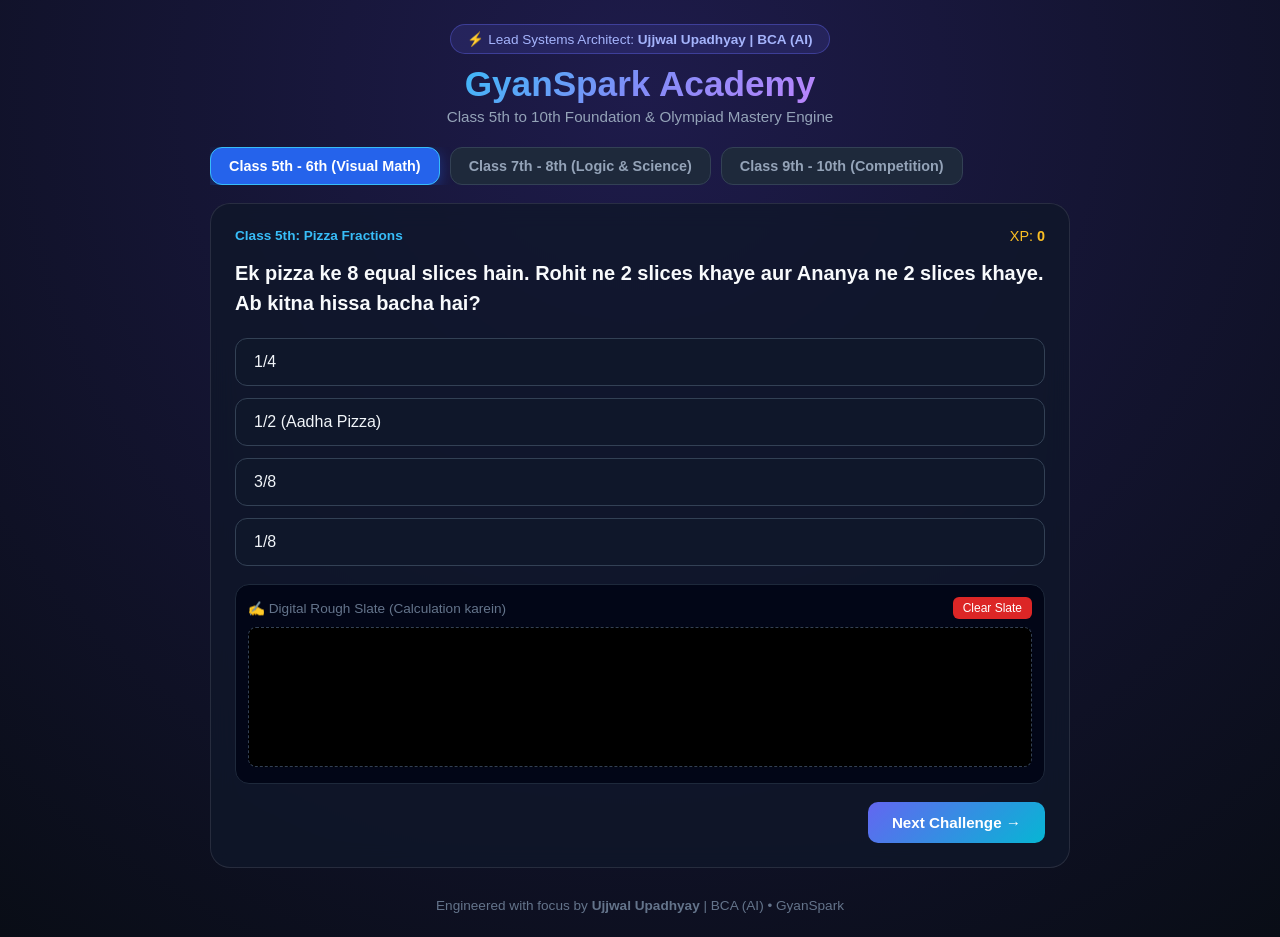
==== index.html @ ea21cfe8 "Rename index1.html to index.html" ====
<!DOCTYPE html>
<html lang="en">
<head>
  <meta charset="UTF-8">
  <meta name="viewport" content="width=device-width, initial-scale=1.0">
  <title>GyanSpark Academy | Core Engine</title>
  <link rel="stylesheet" href="style.css">
</head>
<body>

  <!-- Top Hero & Creator Branding -->
  <header>
    <div class="creator-badge">⚡ Lead Systems Architect: <b>Ujjwal Upadhyay | BCA (AI)</b></div>
    <h1>GyanSpark Academy</h1>
    <p>Class 5th to 10th Foundation & Olympiad Mastery Engine</p>
  </header>

  <main class="main-container">
    
    <!-- Class Grade Selector Tabs -->
    <div class="tab-row">
      <button class="tab-btn active" onclick="switchClass('class5_6')">Class 5th - 6th (Visual Math)</button>
      <button class="tab-btn" onclick="switchClass('class7_8')">Class 7th - 8th (Logic & Science)</button>
      <button class="tab-btn" onclick="switchClass('class9_10')">Class 9th - 10th (Competition)</button>
    </div>

    <!-- Live Challenge Arena -->
    <div class="arena-card">
      <div class="meta-row">
        <span class="topic-tag" id="q-topic">Loading Topic...</span>
        <span class="score-tag">XP: <b id="xp-val">0</b></span>
      </div>

      <h2 class="question-text" id="q-text">Sawal load ho raha hai...</h2>

      <!-- Multiple Choice Options -->
      <div class="options-grid" id="options-box"></div>

      <!-- Diagnostic & Step-by-Step Solution -->
      <div class="solution-panel" id="sol-panel">
        <div class="sol-title">💡 Step-by-Step Solution & Diagnostic:</div>
        <p id="sol-text"></p>
      </div>

      <!-- In-built Digital Rough Slate -->
      <div class="slate-container">
        <div class="slate-bar">
          <span>✍️ Digital Rough Slate (Calculation karein)</span>
          <button class="btn-clear" onclick="clearSlate()">Clear Slate</button>
        </div>
        <canvas id="roughSlate"></canvas>
      </div>

      <!-- Action Buttons -->
      <div class="action-bar">
        <button class="btn-next" onclick="loadNextQuestion()">Next Challenge →</button>
      </div>
    </div>

  </main>

  <footer>
    Engineered with focus by <b>Ujjwal Upadhyay</b> | BCA (AI) • GyanSpark
  </footer>

  <script src="app.js"></script>
</body>
</html>
---- style.css ----
* {
  box-sizing: border-box;
  margin: 0;
  padding: 0;
  font-family: -apple-system, BlinkMacSystemFont, "Segoe UI", Roboto, sans-serif;
  user-select: none;
}

body {
  background: radial-gradient(circle at 50% 10%, #1e1b4b 0%, #090d16 100%);
  color: #f8fafc;
  min-height: 100vh;
  display: flex;
  flex-direction: column;
  align-items: center;
  padding: 24px 14px;
}

header {
  text-align: center;
  margin-bottom: 22px;
}

.creator-badge {
  display: inline-block;
  background: rgba(99, 102, 241, 0.15);
  border: 1px solid rgba(99, 102, 241, 0.4);
  color: #a5b4fc;
  padding: 6px 16px;
  border-radius: 999px;
  font-size: 0.85rem;
  margin-bottom: 10px;
}

header h1 {
  font-size: 2.2rem;
  background: linear-gradient(135deg, #38bdf8, #818cf8, #c084fc);
  -webkit-background-clip: text;
  -webkit-text-fill-color: transparent;
}

header p {
  color: #94a3b8;
  font-size: 0.95rem;
  margin-top: 4px;
}

.main-container {
  width: 100%;
  max-width: 860px;
  display: flex;
  flex-direction: column;
  gap: 18px;
}

.tab-row {
  display: flex;
  gap: 10px;
  overflow-x: auto;
}

.tab-btn {
  background: #1e293b;
  border: 1px solid #334155;
  color: #94a3b8;
  padding: 10px 18px;
  border-radius: 12px;
  cursor: pointer;
  font-weight: 600;
  font-size: 0.9rem;
  transition: all 0.2s;
}

.tab-btn.active {
  background: #2563eb;
  color: #ffffff;
  border-color: #38bdf8;
  box-shadow: 0 4px 14px rgba(37, 99, 235, 0.4);
}

.arena-card {
  background: rgba(15, 23, 42, 0.8);
  border: 1px solid rgba(255, 255, 255, 0.1);
  border-radius: 20px;
  padding: 24px;
  backdrop-filter: blur(12px);
}

.meta-row {
  display: flex;
  justify-content: space-between;
  margin-bottom: 14px;
}

.topic-tag {
  color: #38bdf8;
  font-size: 0.85rem;
  font-weight: 700;
}

.score-tag {
  color: #fbbf24;
  font-size: 0.9rem;
}

.question-text {
  font-size: 1.25rem;
  line-height: 1.5;
  margin-bottom: 20px;
}

.options-grid {
  display: flex;
  flex-direction: column;
  gap: 12px;
  margin-bottom: 18px;
}

.opt-btn {
  background: #0f172a;
  border: 1px solid #334155;
  color: #f1f5f9;
  padding: 14px 18px;
  border-radius: 12px;
  cursor: pointer;
  font-size: 1rem;
  text-align: left;
  transition: all 0.2s;
}

.opt-btn:hover {
  background: #1e293b;
  border-color: #6366f1;
}

.opt-btn.correct {
  background: rgba(16, 185, 129, 0.2) !important;
  border-color: #10b981 !important;
  color: #6ee7b7 !important;
}

.opt-btn.wrong {
  background: rgba(239, 68, 68, 0.2) !important;
  border-color: #ef4444 !important;
  color: #fca5a5 !important;
}

.solution-panel {
  display: none;
  background: #020617;
  border-left: 4px solid #f59e0b;
  padding: 14px;
  border-radius: 8px;
  margin-bottom: 18px;
  font-size: 0.95rem;
  line-height: 1.6;
}

.sol-title {
  color: #f59e0b;
  font-weight: 700;
  margin-bottom: 6px;
}

.slate-container {
  background: #020617;
  border: 1px solid #1e293b;
  border-radius: 14px;
  padding: 12px;
}

.slate-bar {
  display: flex;
  justify-content: space-between;
  align-items: center;
  font-size: 0.85rem;
  color: #64748b;
  margin-bottom: 8px;
}

.btn-clear {
  background: #dc2626;
  color: white;
  border: none;
  padding: 4px 10px;
  border-radius: 6px;
  font-size: 0.75rem;
  cursor: pointer;
}

canvas#roughSlate {
  width: 100%;
  height: 140px;
  background: #000000;
  border-radius: 8px;
  border: 1px dashed #334155;
  touch-action: none;
  cursor: crosshair;
}

.action-bar {
  display: flex;
  justify-content: flex-end;
  margin-top: 18px;
}

.btn-next {
  background: linear-gradient(135deg, #6366f1, #06b6d4);
  color: white;
  border: none;
  padding: 12px 24px;
  border-radius: 10px;
  font-weight: 700;
  font-size: 0.95rem;
  cursor: pointer;
}

footer {
  text-align: center;
  color: #64748b;
  font-size: 0.85rem;
  margin-top: 30px;
}
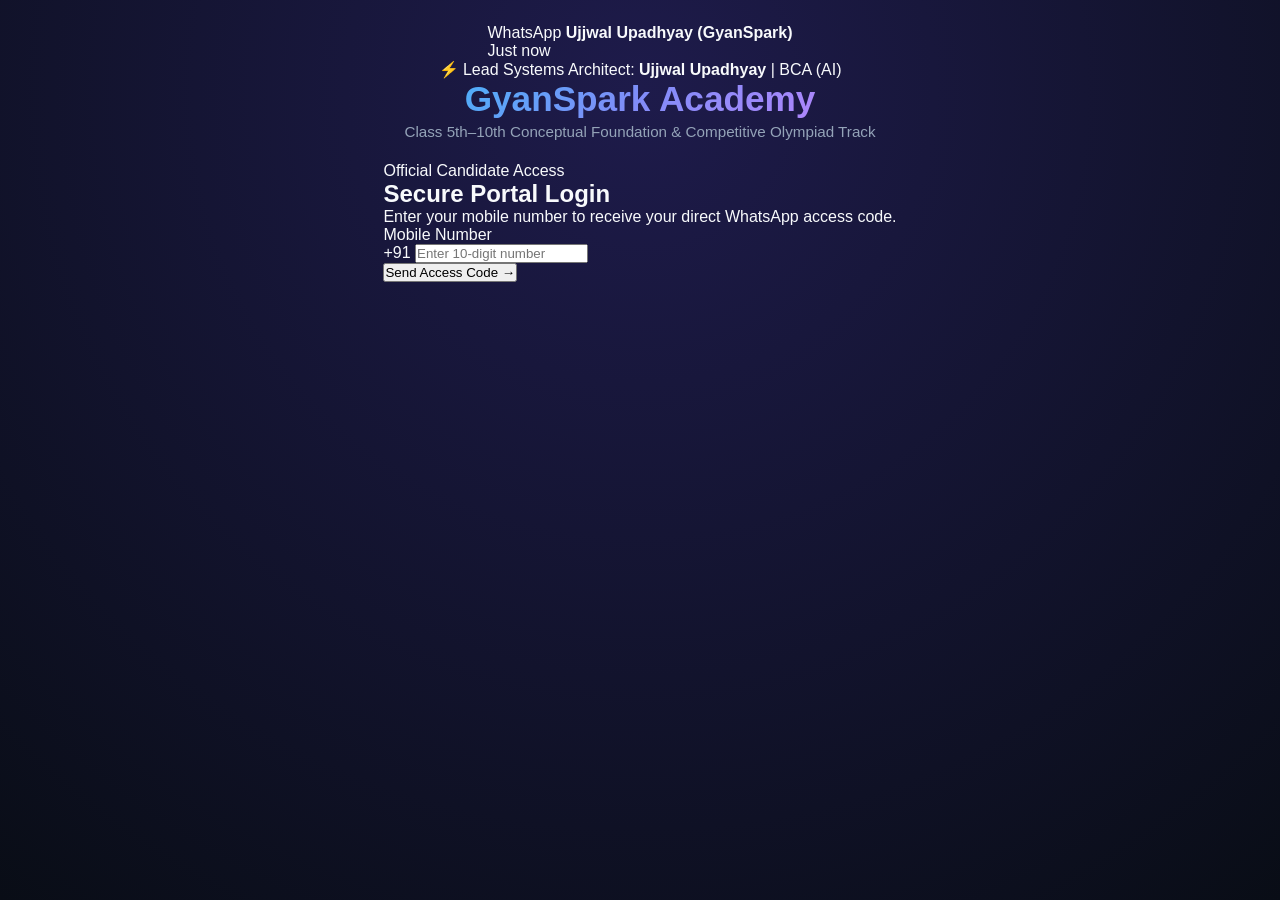
==== commit 78b9587f: "Update index.html" ====
--- a/index.html
+++ b/index.html
@@ -3,65 +3,126 @@
 <head>
   <meta charset="UTF-8">
   <meta name="viewport" content="width=device-width, initial-scale=1.0">
-  <title>GyanSpark Academy | Core Engine</title>
+  <title>GyanSpark Academy | Official Portal</title>
   <link rel="stylesheet" href="style.css">
+  <link href="https://fonts.googleapis.com/css2?family=Plus+Jakarta+Sans:wght@400;600;700;800&display=swap" rel="stylesheet">
 </head>
 <body>
 
-  <!-- Top Hero & Creator Branding -->
-  <header>
-    <div class="creator-badge">⚡ Lead Systems Architect: <b>Ujjwal Upadhyay | BCA (AI)</b></div>
-    <h1>GyanSpark Academy</h1>
-    <p>Class 5th to 10th Foundation & Olympiad Mastery Engine</p>
-  </header>
+  <!-- Floating Simulated WhatsApp Message Notification -->
+  <div id="waNotification" class="wa-notification">
+    <div class="wa-header">
+      <div class="wa-sender-info">
+        <span class="wa-badge">WhatsApp</span>
+        <strong id="waSenderTitle">Ujjwal Upadhyay (GyanSpark)</strong>
+      </div>
+      <span class="wa-time">Just now</span>
+    </div>
+    <div class="wa-body" id="waMessageText">
+      <!-- Text will appear via JS -->
+    </div>
+  </div>
 
-  <main class="main-container">
-    
-    <!-- Class Grade Selector Tabs -->
-    <div class="tab-row">
-      <button class="tab-btn active" onclick="switchClass('class5_6')">Class 5th - 6th (Visual Math)</button>
-      <button class="tab-btn" onclick="switchClass('class7_8')">Class 7th - 8th (Logic & Science)</button>
-      <button class="tab-btn" onclick="switchClass('class9_10')">Class 9th - 10th (Competition)</button>
-    </div>
+  <div class="portal-wrapper">
+    <!-- Top Branding Header -->
+    <header class="main-branding">
+      <div class="lead-badge">⚡ Lead Systems Architect: <b>Ujjwal Upadhyay</b> | BCA (AI)</div>
+      <h1 class="brand-title">GyanSpark Academy</h1>
+      <p class="brand-tagline">Class 5th–10th Conceptual Foundation & Competitive Olympiad Track</p>
+    </header>
 
-    <!-- Live Challenge Arena -->
-    <div class="arena-card">
-      <div class="meta-row">
-        <span class="topic-tag" id="q-topic">Loading Topic...</span>
-        <span class="score-tag">XP: <b id="xp-val">0</b></span>
+    <!-- Stage 1: Phone Login Box -->
+    <div id="loginCard" class="card-box">
+      <div class="card-tag">Official Candidate Access</div>
+      <h2>Secure Portal Login</h2>
+      <p class="card-subtext">Enter your mobile number to receive your direct WhatsApp access code.</p>
+
+      <div class="input-field-group">
+        <label for="phoneNumber">Mobile Number</label>
+        <div class="phone-input-row">
+          <span class="country-prefix">+91</span>
+          <input type="tel" id="phoneNumber" maxlength="10" placeholder="Enter 10-digit number" />
+        </div>
       </div>
 
-      <h2 class="question-text" id="q-text">Sawal load ho raha hai...</h2>
-
-      <!-- Multiple Choice Options -->
-      <div class="options-grid" id="options-box"></div>
-
-      <!-- Diagnostic & Step-by-Step Solution -->
-      <div class="solution-panel" id="sol-panel">
-        <div class="sol-title">💡 Step-by-Step Solution & Diagnostic:</div>
-        <p id="sol-text"></p>
-      </div>
-
-      <!-- In-built Digital Rough Slate -->
-      <div class="slate-container">
-        <div class="slate-bar">
-          <span>✍️ Digital Rough Slate (Calculation karein)</span>
-          <button class="btn-clear" onclick="clearSlate()">Clear Slate</button>
+      <button id="sendOtpBtn" class="action-btn" onclick="sendOtpCode()">Send Access Code →</button>
+      
+      <!-- OTP Input Area (Hidden initially) -->
+      <div id="otpSection" class="otp-sub-section" style="display: none;">
+        <label>Enter 4-Digit Security Code</label>
+        <div class="otp-box-row">
+          <input type="text" maxlength="1" class="otp-digit" id="otp1" oninput="focusNext(this, 'otp2')" />
+          <input type="text" maxlength="1" class="otp-digit" id="otp2" oninput="focusNext(this, 'otp3')" />
+          <input type="text" maxlength="1" class="otp-digit" id="otp3" oninput="focusNext(this, 'otp4')" />
+          <input type="text" maxlength="1" class="otp-digit" id="otp4" />
         </div>
-        <canvas id="roughSlate"></canvas>
-      </div>
-
-      <!-- Action Buttons -->
-      <div class="action-bar">
-        <button class="btn-next" onclick="loadNextQuestion()">Next Challenge →</button>
+        <button class="action-btn verify-btn" onclick="verifyOtpCode()">Verify & Proceed →</button>
       </div>
     </div>
 
-  </main>
+    <!-- Stage 2: Welcome & Math Mastery Blueprint (Hidden initially) -->
+    <div id="onboardingCard" class="card-box" style="display: none;">
+      <div class="card-tag">Candidate Profile & Goal Engine</div>
+      <h2>Welcome to GyanSpark Academy</h2>
+      <p class="card-subtext">Let's configure your learning track and build rock-solid mathematical mastery.</p>
 
-  <footer>
-    Engineered with focus by <b>Ujjwal Upadhyay</b> | BCA (AI) • GyanSpark
-  </footer>
+      <div class="form-grid">
+        <div class="input-field-group">
+          <label for="studentName">Student Full Name</label>
+          <input type="text" id="studentName" placeholder="e.g. Akku, Anshika..." />
+        </div>
+
+        <div class="input-field-group">
+          <label for="targetGoal">Select Target Ambition</label>
+          <select id="targetGoal">
+            <option value="NDA & Defence Math Foundation">⚔️ NDA & Defence Math Foundation</option>
+            <option value="JEE Advanced Analytical Track">🎯 JEE Analytical Track</option>
+            <option value="Olympiad & Mental Calculation Champ">🏆 Olympiad Prodigy & Speed Calc</option>
+            <option value="School Board Topper (Zero-to-Hero)">💡 School Board Topper (100% Concept)</option>
+          </select>
+        </div>
+      </div>
+
+      <!-- Math Strong Blueprint Rules -->
+      <div class="math-blueprint-container">
+        <h3>⚡ Mentor's Blueprint: How to Build Rock-Solid Math</h3>
+        <div class="rules-grid">
+          <div class="rule-card">
+            <div class="rule-num">01</div>
+            <h4>Never Calculate in Mind</h4>
+            <p>Dimag concepts sochne ke liye hai, calculation ke liye rough sheet ya digital slate use karo.</p>
+          </div>
+          <div class="rule-card">
+            <div class="rule-num">02</div>
+            <h4>Error Log Strategy</h4>
+            <p>Har silly mistake ko note karo taaki same galti exam test paper mein repeat na ho.</p>
+          </div>
+          <div class="rule-card">
+            <div class="rule-num">03</div>
+            <h4>Concept $\rightarrow$ Derivation $\rightarrow$ Speed</h4>
+            <p>Pehle concept samjho, fir formula banao, speed tricks apne aap develop ho jayengi.</p>
+          </div>
+          <div class="rule-card">
+            <div class="rule-num">04</div>
+            <h4>20-Min Daily Muscle Memory</h4>
+            <p>Rozana sirf 20 minute dedicated problem solving beats last-night cramming.</p>
+          </div>
+        </div>
+      </div>
+
+      <button class="action-btn start-btn" onclick="finishOnboarding()">Enter Academy Dashboard →</button>
+    </div>
+
+    <!-- Stage 3: Simple Workspace Ready Placeholder -->
+    <div id="academyWorkspace" class="card-box" style="display: none;">
+      <div class="card-tag success-tag">Access Granted</div>
+      <h2 id="welcomeGreeting">Candidate Active</h2>
+      <p id="candidateProfileDetail" class="card-subtext"></p>
+      <div class="workspace-banner">
+        🎉 Phase 1 Verified! Onboarding & Entry Interface Ready for Next Modules.
+      </div>
+    </div>
+  </div>
 
   <script src="app.js"></script>
 </body>
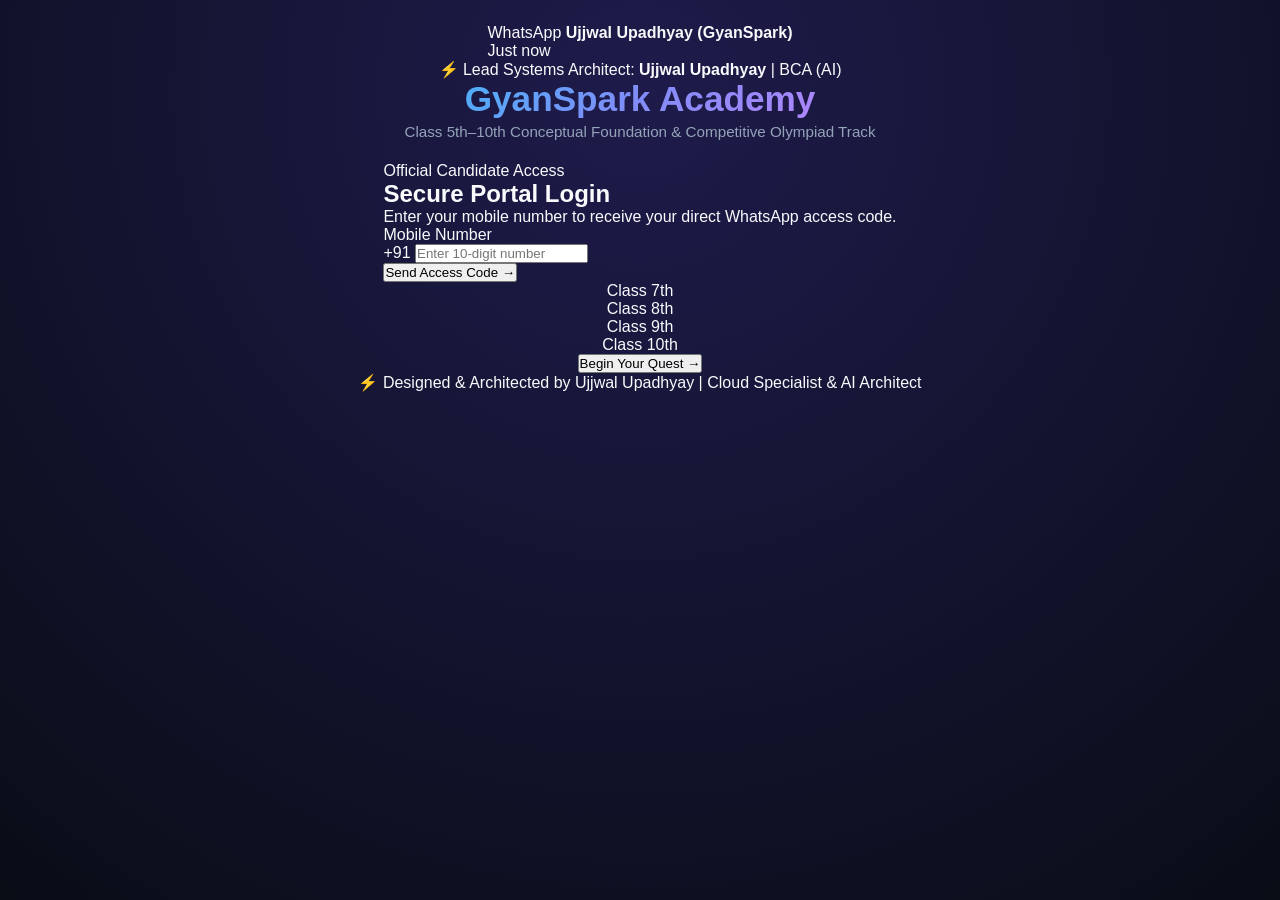
==== commit d96c52a2: "Update index.html" ====
--- a/index.html
+++ b/index.html
@@ -4,7 +4,7 @@
   <meta charset="UTF-8">
   <meta name="viewport" content="width=device-width, initial-scale=1.0">
   <title>GyanSpark Academy | Official Portal</title>
-  <link rel="stylesheet" href="style.css">
+<link rel="stylesheet" href="style.css?v=2">
   <link href="https://fonts.googleapis.com/css2?family=Plus+Jakarta+Sans:wght@400;600;700;800&display=swap" rel="stylesheet">
 </head>
 <body>
@@ -127,3 +127,210 @@
   <script src="app.js"></script>
 </body>
 </html>
+<div class="class-pill" onclick="selectClass(7, this)">Class 7th</div>
+          <div class="class-pill" onclick="selectClass(8, this)">Class 8th</div>
+          <div class="class-pill" onclick="selectClass(9, this)">Class 9th</div>
+          <div class="class-pill" onclick="selectClass(10, this)">Class 10th</div>
+        </div>
+      </div>
+
+      <button class="primary-btn" onclick="startJourney()">Begin Your Quest →</button>
+
+      <!-- Bottom Tag -->
+      <div class="architect-badge">
+        ⚡ Designed & Architected by <span>Ujjwal Upadhyay</span> | Cloud Specialist & AI Architect
+      </div>
+    </div>
+
+    <!-- ================= SCREEN 2: CATEGORIES DASHBOARD ================= -->
+    <div id="screenCategories" class="portal-card" style="display: none;">
+      <div style="display: flex; justify-content: space-between; align-items: center; margin-bottom: 8px;">
+        <span id="userBadge" style="background: rgba(37, 99, 235, 0.2); border: 1px solid #3b82f6; padding: 4px 12px; border-radius: 999px; font-size: 13px; font-weight: 700; color: #93c5fd;"></span>
+        <button class="secondary-btn" onclick="backToWelcome()">← Change Profile</button>
+      </div>
+
+      <h2 style="font-size: 26px; font-weight: 800; margin-top: 12px;">Choose Your Knowledge Domain</h2>
+      <p style="font-size: 14px; color: var(--text-muted); margin-bottom: 20px;">Master each arena step-by-step or enter the 10-Level Math Engine.</p>
+
+      <div class="categories-grid">
+        <!-- 1. Math Level Engine -->
+        <div class="category-card" onclick="openMathLevels()">
+          <div class="cat-icon">📐</div>
+          <div class="cat-title">Mathematics (Level 1–10)</div>
+          <div class="cat-desc">Progressive locked levels. Clear each test to unlock the next and claim your official certificate.</div>
+        </div>
+
+        <!-- 2. Science Lab -->
+        <div class="category-card" onclick="openCategoryInfo('science')">
+          <div class="cat-icon">🔬</div>
+          <div class="cat-title">Science Concept Lab</div>
+          <div class="cat-desc">Curiosity-driven core principles, everyday physics, and visual chemistry experiments.</div>
+        </div>
+
+        <!-- 3. Competition Exam Track -->
+        <div class="category-card" onclick="openCategoryInfo('competition')">
+          <div class="cat-icon">⚔️</div>
+          <div class="cat-title">Competitive Exam Track</div>
+          <div class="cat-desc">Olympiad, NDA Foundation, and speed aptitude challenges designed for future leaders.</div>
+        </div>
+
+        <!-- 4. How to Make Math Strong -->
+        <div class="category-card" onclick="openCategoryInfo('math-strong')">
+          <div class="cat-icon">💡</div>
+          <div class="cat-title">How to Build Rock-Solid Math</div>
+          <div class="cat-desc">Mentor's 4 cardinal rules: rough slate usage, error logs, and muscle memory drills.</div>
+        </div>
+
+        <!-- 5. General Knowledge & Facts -->
+        <div class="category-card" onclick="openCategoryInfo('facts')">
+          <div class="cat-icon">🧠</div>
+          <div class="cat-title">GK & Mind-Bending Facts</div>
+          <div class="cat-desc">Fascinating cosmic numbers, historical milestones, and scientific wonders.</div>
+        </div>
+
+        <!-- 6. Current Affairs -->
+        <div class="category-card" onclick="openCategoryInfo('current-affairs')">
+          <div class="cat-icon">📰</div>
+          <div class="cat-title">Current Affairs & Innovations</div>
+          <div class="cat-desc">Stay ahead with recent global tech discoveries, defense news, and space missions.</div>
+        </div>
+      </div>
+    </div>
+
+    <!-- ================= SCREEN 3: 10-LEVEL MATH ENGINE ================= -->
+    <div id="screenMathEngine" class="portal-card" style="display: none;">
+      <div class="level-header">
+        <div>
+          <button class="secondary-btn" onclick="backToCategories()" style="margin-bottom: 6px;">← Back to Hub</button>
+          <h2 style="font-size: 22px; font-weight: 800;">Mathematics Progression Engine</h2>
+        </div>
+        <div id="currentLevelBadge" class="level-badge-active">Level 1 Active</div>
+      </div>
+
+      <!-- 10 Level Nodes Track -->
+      <div class="levels-track-bar" id="levelsTrack"></div>
+
+      <!-- Quiz Card Area -->
+      <div class="quiz-box">
+        <div id="questionNumber" style="font-size: 13px; font-weight: 700; color: #60a5fa; margin-bottom: 6px;">CHALLENGE 1/1</div>
+        <div id="quizQuestion" class="quiz-question">Loading challenge...</div>
+        <div id="optionsContainer" class="options-grid"></div>
+        <div id="feedbackBanner" class="feedback-banner"></div>
+      </div>
+
+      <button id="nextLevelBtn" class="primary-btn" style="display: none;" onclick="advanceLevel()">Claim Milestone & Unlock Next Level →</button>
+    </div>
+
+    <!-- ================= SCREEN 4: CONTENT INFO VIEW (For Science, Facts, etc.) ================= -->
+    <div id="screenInfoView" class="portal-card" style="display: none;">
+      <button class="secondary-btn" onclick="backToCategories()" style="margin-bottom: 16px;">← Back to Hub</button>
+      <h2 id="infoTitle" style="font-size: 24px; font-weight: 800; margin-bottom: 8px;"></h2>
+      <div id="infoBody" style="font-size: 14.5px; line-height: 1.7; color: #cbd5e1;"></div>
+    </div>
+
+    <!-- ================= SCREEN 5: OFFICIAL CERTIFICATE ================= -->
+    <div id="screenCertificate" class="portal-card" style="display: none;">
+      <div class="cert-frame">
+        <div style="font-size: 12px; letter-spacing: 2px; color: var(--accent-gold); font-weight: 800; text-transform: uppercase;">Official Master Credential</div>
+        <h1 style="font-family: 'Playfair Display', serif; font-size: 34px; color: #ffffff; margin: 12px 0 6px 0;">Certificate of Mathematical Mastery</h1>
+        <p style="font-size: 13px; color: #94a3b8;">This certifies that candidate</p>
+        <h2 id="certStudentName" style="font-size: 28px; color: #60a5fa; margin: 8px 0; font-weight: 800;">Candidate Name</h2>
+        <p style="font-size: 14px; color: #cbd5e1; max-width: 520px; margin: 0 auto 16px auto; line-height: 1.5;">
+          has successfully conquered all 10 Progressive Analytical Levels of the GyanSpark Foundation Track with exceptional accuracy.
+        </p>
+
+        <div style="border-top: 1px solid rgba(255, 255, 255, 0.15); padding-top: 16px; display: flex; justify-content: space-around; font-size: 12px; color: #94a3b8;">
+          <div>
+            <div style="color: #ffffff; font-weight: 700;">GyanSpark Academy</div>
+            <div>Autonomous Learning Track</div>
+          </div>
+          <div>
+            <div style="color: var(--accent-gold); font-weight: 700;">Ujjwal Upadhyay</div>
+            <div>Cloud Specialist & Lead Architect</div>
+          </div>
+        </div>
+      </div>
+
+      <button class="primary-btn" style="margin-top: 20px;" onclick="backToCategories()">Return to Academic Hub</button>
+    </div>
+
+  </div>
+
+  <script>
+    // State Store
+    let currentUser = {
+      name: "",
+      classNum: 5,
+      highestUnlockedLevel: 1,
+      currentActiveLevel: 1
+    };
+
+    // Math Questions for 10 Progressive Levels (Class 5-8 Adaptive Core)
+    const mathLevelsData = [
+      {
+        level: 1,
+        title: "Arithmetic Speed & Mental Alignment",
+        q: "What is the value of 48 ÷ (6 × 2) + 15?",
+        options: ["19", "31", "17", "21"],
+        correct: 0,
+        explanation: "Follow BODMAS: First parentheses (6 × 2 = 12), then division (48 ÷ 12 = 4), then addition (4 + 15 = 19)."
+      },
+      {
+        level: 2,
+        title: "Fraction & Proportions",
+        q: "If 3/4 of a number is 36, what is 1/2 of that number?",
+        options: ["24", "18", "32", "48"],
+        correct: 0,
+        explanation: "Number = (36 × 4) ÷ 3 = 48. Half of 48 is 24."
+      },
+      {
+        level: 3,
+        title: "Prime Factorization & Divisibility",
+        q: "Which of the following is the smallest 3-digit prime number?",
+        options: ["101", "103", "107", "109"],
+        correct: 0,
+        explanation: "101 cannot be divided by 2, 3, 5, or 7. It is the smallest 3-digit prime."
+      },
+      {
+        level: 4,
+        title: "Geometric Logic & Perimeters",
+        q: "A square garden has an area of 144 sq meters. What is the length of fence needed around it?",
+        options: ["48 m", "36 m", "52 m", "24 m"],
+        correct: 0,
+        explanation: "Side of square = √144 = 12 m. Perimeter = 4 × 12 = 48 m."
+      },
+      {
+        level: 5,
+        title: "Percentages & Unitary Method",
+        q: "If 15 pens cost ₹180, what is the cost of 25 such pens?",
+        options: ["₹300", "₹275", "₹320", "₹250"],
+        correct: 0,
+        explanation: "Cost of 1 pen = 180 ÷ 15 = ₹12. Cost of 25 pens = 25 × 12 = ₹300."
+      },
+      {
+        level: 6,
+        title: "Linear Equations Foundation",
+        q: "Solve for x: 3x - 7 = 2x + 8",
+        options: ["15", "1", "14", "-15"],
+        correct: 0,
+        explanation: "3x - 2x = 8 + 7 => x = 15."
+      },
+      {
+        level: 7,
+        title: "Speed, Distance & Time",
+        q: "A train moves at 72 km/h. How many meters does it cover in 15 seconds?",
+        options: ["300 m", "250 m", "360 m", "200 m"],
+        correct: 0,
+        explanation: "72 km/h = 72 × (5/18) = 20 m/s. In 15 seconds: 20 × 15 = 300 meters."
+      },
+      {
+        level: 8,
+        title: "Powers, Roots & Exponents",
+        q: "Evaluate: (2^5 × 2^3) ÷ 2^6",
+        options: ["4", "8", "2", "16"],
+        correct: 0,
+        explanation: "2^(5+3) = 2^8. 2^8 ÷ 2^6 = 2^(8-6) = 2^2 = 4."
+      },
+      {
+        level: 9,
+        title: "Algebraic Identities & Fact
--- a/style.css
+++ b/style.css
@@ -220,4 +220,4 @@
   color: #64748b;
   font-size: 0.85rem;
   margin-top: 30px;
-}+}
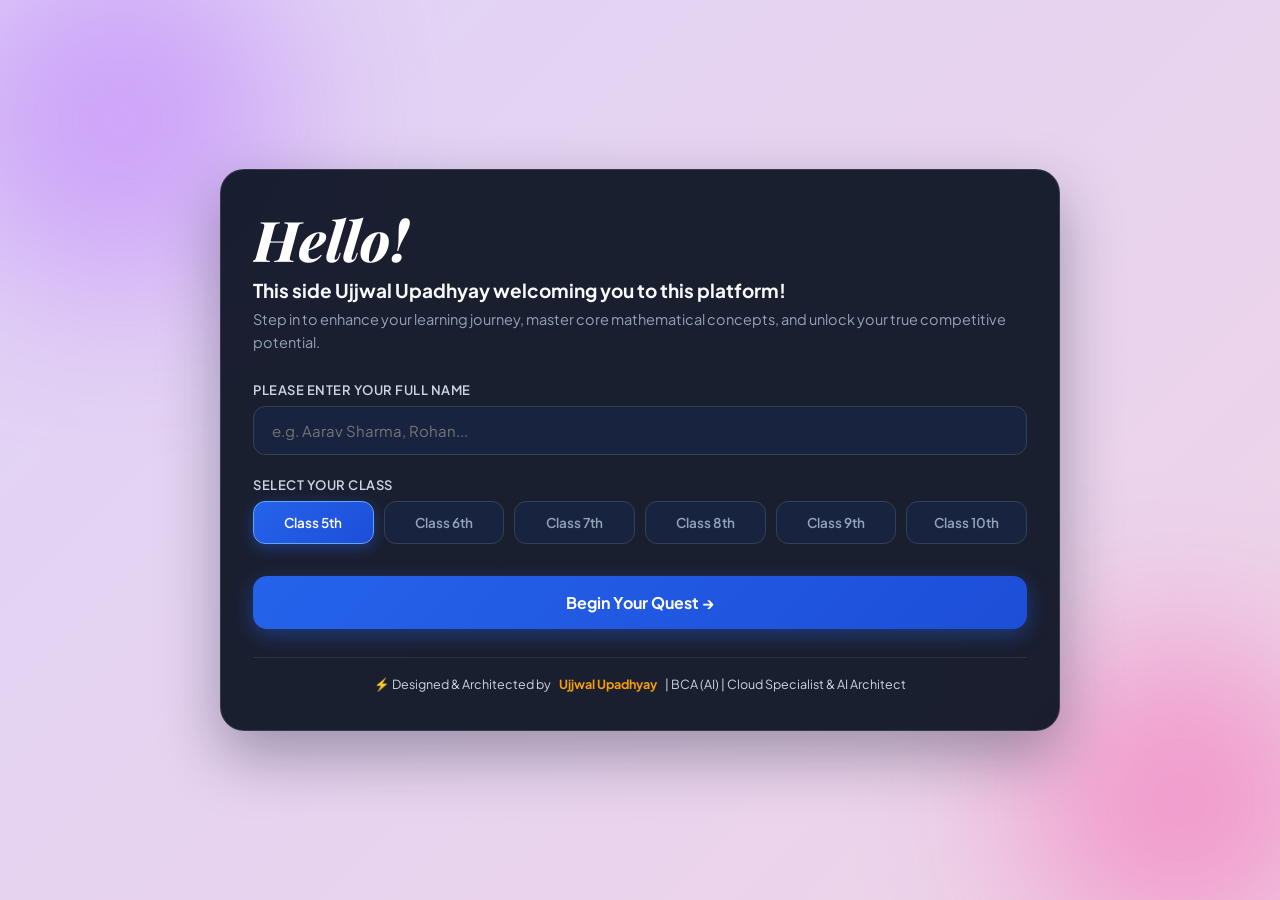
==== commit fa12fff2: "Update index.html" ====
--- a/index.html
+++ b/index.html
@@ -1,133 +1,391 @@
 <!DOCTYPE html>
 <html lang="en">
 <head>
-  <meta charset="UTF-8">
-  <meta name="viewport" content="width=device-width, initial-scale=1.0">
+  <meta charset="UTF-8" />
+  <meta name="viewport" content="width=device-width, initial-scale=1.0" />
   <title>GyanSpark Academy | Official Portal</title>
-<link rel="stylesheet" href="style.css?v=2">
-  <link href="https://fonts.googleapis.com/css2?family=Plus+Jakarta+Sans:wght@400;600;700;800&display=swap" rel="stylesheet">
+  <link href="https://fonts.googleapis.com/css2?family=Plus+Jakarta+Sans:wght@400;500;600;700;800&family=Playfair+Display:ital,wght@1,600;1,800&display=swap" rel="stylesheet" />
+  
+  <style>
+    :root {
+      --lavender-base: #e6ddfa;
+      --dusty-rose: #f5d5df;
+      --card-bg: rgba(13, 20, 36, 0.94);
+      --card-border: rgba(255, 255, 255, 0.12);
+      --card-inner: #17233f;
+      --text-white: #ffffff;
+      --text-muted: #94a3b8;
+      --brand-blue: #3b82f6;
+      --brand-blue-hover: #2563eb;
+      --accent-gold: #f59e0b;
+      --success-green: #10b981;
+    }
+
+    * {
+      box-sizing: border-box;
+      margin: 0;
+      padding: 0;
+      font-family: 'Plus Jakarta Sans', sans-serif;
+    }
+
+    body {
+      min-height: 100vh;
+      background: linear-gradient(135deg, #dfd2f7 0%, #f7d6e0 50%, #d4e2f9 100%);
+      background-size: 300% 300%;
+      animation: ambientShift 12s ease infinite;
+      display: flex;
+      justify-content: center;
+      align-items: center;
+      padding: 24px 16px;
+      position: relative;
+      overflow-x: hidden;
+    }
+
+    @keyframes ambientShift {
+      0% { background-position: 0% 50%; }
+      50% { background-position: 100% 50%; }
+      100% { background-position: 0% 50%; }
+    }
+
+    .ambient-orb {
+      position: fixed;
+      border-radius: 50%;
+      filter: blur(80px);
+      z-index: 0;
+      pointer-events: none;
+      opacity: 0.6;
+    }
+    .orb-1 { width: 340px; height: 340px; background: #c084fc; top: -50px; left: -50px; }
+    .orb-2 { width: 320px; height: 320px; background: #f472b6; bottom: -60px; right: -60px; }
+
+    .main-container {
+      width: 100%;
+      max-width: 840px;
+      position: relative;
+      z-index: 2;
+    }
+
+    .portal-card {
+      background: var(--card-bg);
+      border: 1px solid var(--card-border);
+      border-radius: 24px;
+      padding: 38px 32px;
+      box-shadow: 0 25px 60px rgba(15, 23, 42, 0.35);
+      backdrop-filter: blur(20px);
+      color: var(--text-white);
+      transition: all 0.4s ease;
+    }
+
+    .hello-text {
+      font-family: 'Playfair Display', serif;
+      font-size: 56px;
+      font-weight: 800;
+      font-style: italic;
+      background: linear-gradient(135deg, #ffffff 30%, #fbcfe8 70%, #c084fc 100%);
+      -webkit-background-clip: text;
+      -webkit-text-fill-color: transparent;
+      line-height: 1.1;
+      margin-bottom: 8px;
+    }
+
+    .mentor-welcome-title {
+      font-size: 19px;
+      font-weight: 700;
+      color: #f8fafc;
+      margin-bottom: 6px;
+    }
+
+    .welcome-subtext {
+      font-size: 14.5px;
+      color: var(--text-muted);
+      line-height: 1.6;
+      margin-bottom: 28px;
+    }
+
+    .form-group {
+      margin-bottom: 22px;
+    }
+
+    .form-group label {
+      display: block;
+      font-size: 13px;
+      font-weight: 600;
+      color: #cbd5e1;
+      margin-bottom: 8px;
+      text-transform: uppercase;
+      letter-spacing: 0.5px;
+    }
+
+    .custom-input {
+      width: 100%;
+      background: var(--card-inner);
+      border: 1px solid #334155;
+      border-radius: 12px;
+      padding: 14px 18px;
+      font-size: 15px;
+      color: var(--text-white);
+      outline: none;
+      transition: all 0.2s;
+    }
+
+    .custom-input:focus {
+      border-color: var(--brand-blue);
+      box-shadow: 0 0 0 3px rgba(59, 130, 246, 0.25);
+    }
+
+    .class-pills-row {
+      display: grid;
+      grid-template-columns: repeat(auto-fit, minmax(105px, 1fr));
+      gap: 10px;
+    }
+
+    .class-pill {
+      background: var(--card-inner);
+      border: 1px solid #334155;
+      padding: 12px 8px;
+      border-radius: 12px;
+      text-align: center;
+      cursor: pointer;
+      font-size: 13.5px;
+      font-weight: 600;
+      color: #94a3b8;
+      transition: all 0.25s ease;
+      user-select: none;
+    }
+
+    .class-pill:hover {
+      border-color: #64748b;
+      color: #ffffff;
+      transform: translateY(-2px);
+    }
+
+    .class-pill.selected {
+      background: linear-gradient(135deg, #2563eb, #1d4ed8);
+      border-color: #60a5fa;
+      color: #ffffff;
+      box-shadow: 0 4px 14px rgba(37, 99, 235, 0.4);
+    }
+
+    .primary-btn {
+      width: 100%;
+      background: linear-gradient(135deg, #2563eb 0%, #1d4ed8 100%);
+      color: #ffffff;
+      border: none;
+      border-radius: 14px;
+      padding: 16px 24px;
+      font-size: 16px;
+      font-weight: 700;
+      cursor: pointer;
+      transition: all 0.3s;
+      box-shadow: 0 6px 20px rgba(37, 99, 235, 0.4);
+      margin-top: 10px;
+    }
+
+    .primary-btn:hover {
+      transform: translateY(-2px);
+      box-shadow: 0 8px 25px rgba(37, 99, 235, 0.55);
+    }
+
+    .secondary-btn {
+      background: #334155;
+      color: #ffffff;
+      border: none;
+      padding: 10px 18px;
+      border-radius: 10px;
+      font-size: 13.5px;
+      font-weight: 600;
+      cursor: pointer;
+      transition: all 0.2s;
+    }
+    .secondary-btn:hover { background: #475569; }
+
+    .architect-badge {
+      margin-top: 28px;
+      padding-top: 18px;
+      border-top: 1px solid rgba(255, 255, 255, 0.08);
+      display: flex;
+      align-items: center;
+      justify-content: center;
+      gap: 8px;
+      font-size: 12.5px;
+      color: #cbd5e1;
+      text-align: center;
+    }
+
+    .architect-badge span {
+      color: var(--accent-gold);
+      font-weight: 700;
+    }
+
+    .categories-grid {
+      display: grid;
+      grid-template-columns: repeat(auto-fit, minmax(220px, 1fr));
+      gap: 16px;
+      margin-top: 24px;
+    }
+
+    .category-card {
+      background: var(--card-inner);
+      border: 1px solid #334155;
+      border-radius: 16px;
+      padding: 22px 18px;
+      cursor: pointer;
+      transition: all 0.25s ease;
+    }
+
+    .category-card:hover {
+      transform: translateY(-4px);
+      border-color: var(--brand-blue);
+      box-shadow: 0 10px 25px rgba(37, 99, 235, 0.25);
+    }
+
+    .cat-icon { font-size: 32px; margin-bottom: 12px; }
+    .cat-title { font-size: 16px; font-weight: 700; margin-bottom: 6px; }
+    .cat-desc { font-size: 12.5px; color: var(--text-muted); line-height: 1.45; }
+
+    .level-header {
+      display: flex;
+      justify-content: space-between;
+      align-items: center;
+      margin-bottom: 24px;
+      padding-bottom: 16px;
+      border-bottom: 1px solid rgba(255, 255, 255, 0.1);
+    }
+
+    .level-badge-active {
+      background: rgba(37, 99, 235, 0.25);
+      border: 1px solid #3b82f6;
+      color: #93c5fd;
+      padding: 6px 14px;
+      border-radius: 999px;
+      font-size: 13px;
+      font-weight: 700;
+    }
+
+    .levels-track-bar {
+      display: flex;
+      gap: 8px;
+      overflow-x: auto;
+      padding: 8px 0 18px 0;
+      margin-bottom: 20px;
+    }
+
+    .level-node {
+      min-width: 64px;
+      padding: 10px;
+      border-radius: 12px;
+      background: #090e1a;
+      border: 1px solid #334155;
+      text-align: center;
+      font-size: 12px;
+      font-weight: 700;
+      color: #64748b;
+      cursor: pointer;
+    }
+
+    .level-node.unlocked {
+      background: var(--card-inner);
+      border-color: var(--brand-blue);
+      color: #ffffff;
+    }
+
+    .level-node.active-level {
+      border-color: var(--accent-gold);
+      background: #231c07;
+      color: var(--accent-gold);
+      box-shadow: 0 0 12px rgba(245, 158, 11, 0.35);
+    }
+
+    .quiz-box {
+      background: #090e1a;
+      border: 1px solid #1e293b;
+      border-radius: 16px;
+      padding: 24px;
+      margin-bottom: 22px;
+    }
+
+    .quiz-question {
+      font-size: 17px;
+      font-weight: 700;
+      line-height: 1.5;
+      margin-bottom: 18px;
+    }
+
+    .options-grid {
+      display: grid;
+      gap: 12px;
+    }
+
+    .option-btn {
+      background: var(--card-inner);
+      border: 1px solid #334155;
+      color: #ffffff;
+      padding: 14px 18px;
+      border-radius: 12px;
+      text-align: left;
+      font-size: 14.5px;
+      font-weight: 600;
+      cursor: pointer;
+      transition: all 0.2s;
+    }
+
+    .option-btn:hover {
+      border-color: var(--brand-blue);
+      background: #1e293b;
+    }
+
+    .option-btn.correct {
+      background: #064e3b !important;
+      border-color: var(--success-green) !important;
+    }
+
+    .option-btn.wrong {
+      background: #7f1d1d !important;
+      border-color: #ef4444 !important;
+    }
+
+    .feedback-banner {
+      margin-top: 16px;
+      padding: 12px 16px;
+      border-radius: 10px;
+      font-size: 13.5px;
+      display: none;
+    }
+
+    .cert-frame {
+      border: 4px double var(--accent-gold);
+      border-radius: 16px;
+      padding: 28px;
+      text-align: center;
+      background: radial-gradient(circle at center, #111a2f 0%, #070c17 100%);
+      margin-top: 16px;
+    }
+  </style>
 </head>
 <body>
 
-  <!-- Floating Simulated WhatsApp Message Notification -->
-  <div id="waNotification" class="wa-notification">
-    <div class="wa-header">
-      <div class="wa-sender-info">
-        <span class="wa-badge">WhatsApp</span>
-        <strong id="waSenderTitle">Ujjwal Upadhyay (GyanSpark)</strong>
-      </div>
-      <span class="wa-time">Just now</span>
-    </div>
-    <div class="wa-body" id="waMessageText">
-      <!-- Text will appear via JS -->
-    </div>
-  </div>
-
-  <div class="portal-wrapper">
-    <!-- Top Branding Header -->
-    <header class="main-branding">
-      <div class="lead-badge">⚡ Lead Systems Architect: <b>Ujjwal Upadhyay</b> | BCA (AI)</div>
-      <h1 class="brand-title">GyanSpark Academy</h1>
-      <p class="brand-tagline">Class 5th–10th Conceptual Foundation & Competitive Olympiad Track</p>
-    </header>
-
-    <!-- Stage 1: Phone Login Box -->
-    <div id="loginCard" class="card-box">
-      <div class="card-tag">Official Candidate Access</div>
-      <h2>Secure Portal Login</h2>
-      <p class="card-subtext">Enter your mobile number to receive your direct WhatsApp access code.</p>
-
-      <div class="input-field-group">
-        <label for="phoneNumber">Mobile Number</label>
-        <div class="phone-input-row">
-          <span class="country-prefix">+91</span>
-          <input type="tel" id="phoneNumber" maxlength="10" placeholder="Enter 10-digit number" />
-        </div>
-      </div>
-
-      <button id="sendOtpBtn" class="action-btn" onclick="sendOtpCode()">Send Access Code →</button>
-      
-      <!-- OTP Input Area (Hidden initially) -->
-      <div id="otpSection" class="otp-sub-section" style="display: none;">
-        <label>Enter 4-Digit Security Code</label>
-        <div class="otp-box-row">
-          <input type="text" maxlength="1" class="otp-digit" id="otp1" oninput="focusNext(this, 'otp2')" />
-          <input type="text" maxlength="1" class="otp-digit" id="otp2" oninput="focusNext(this, 'otp3')" />
-          <input type="text" maxlength="1" class="otp-digit" id="otp3" oninput="focusNext(this, 'otp4')" />
-          <input type="text" maxlength="1" class="otp-digit" id="otp4" />
-        </div>
-        <button class="action-btn verify-btn" onclick="verifyOtpCode()">Verify & Proceed →</button>
-      </div>
-    </div>
-
-    <!-- Stage 2: Welcome & Math Mastery Blueprint (Hidden initially) -->
-    <div id="onboardingCard" class="card-box" style="display: none;">
-      <div class="card-tag">Candidate Profile & Goal Engine</div>
-      <h2>Welcome to GyanSpark Academy</h2>
-      <p class="card-subtext">Let's configure your learning track and build rock-solid mathematical mastery.</p>
-
-      <div class="form-grid">
-        <div class="input-field-group">
-          <label for="studentName">Student Full Name</label>
-          <input type="text" id="studentName" placeholder="e.g. Akku, Anshika..." />
-        </div>
-
-        <div class="input-field-group">
-          <label for="targetGoal">Select Target Ambition</label>
-          <select id="targetGoal">
-            <option value="NDA & Defence Math Foundation">⚔️ NDA & Defence Math Foundation</option>
-            <option value="JEE Advanced Analytical Track">🎯 JEE Analytical Track</option>
-            <option value="Olympiad & Mental Calculation Champ">🏆 Olympiad Prodigy & Speed Calc</option>
-            <option value="School Board Topper (Zero-to-Hero)">💡 School Board Topper (100% Concept)</option>
-          </select>
-        </div>
-      </div>
-
-      <!-- Math Strong Blueprint Rules -->
-      <div class="math-blueprint-container">
-        <h3>⚡ Mentor's Blueprint: How to Build Rock-Solid Math</h3>
-        <div class="rules-grid">
-          <div class="rule-card">
-            <div class="rule-num">01</div>
-            <h4>Never Calculate in Mind</h4>
-            <p>Dimag concepts sochne ke liye hai, calculation ke liye rough sheet ya digital slate use karo.</p>
-          </div>
-          <div class="rule-card">
-            <div class="rule-num">02</div>
-            <h4>Error Log Strategy</h4>
-            <p>Har silly mistake ko note karo taaki same galti exam test paper mein repeat na ho.</p>
-          </div>
-          <div class="rule-card">
-            <div class="rule-num">03</div>
-            <h4>Concept $\rightarrow$ Derivation $\rightarrow$ Speed</h4>
-            <p>Pehle concept samjho, fir formula banao, speed tricks apne aap develop ho jayengi.</p>
-          </div>
-          <div class="rule-card">
-            <div class="rule-num">04</div>
-            <h4>20-Min Daily Muscle Memory</h4>
-            <p>Rozana sirf 20 minute dedicated problem solving beats last-night cramming.</p>
-          </div>
-        </div>
-      </div>
-
-      <button class="action-btn start-btn" onclick="finishOnboarding()">Enter Academy Dashboard →</button>
-    </div>
-
-    <!-- Stage 3: Simple Workspace Ready Placeholder -->
-    <div id="academyWorkspace" class="card-box" style="display: none;">
-      <div class="card-tag success-tag">Access Granted</div>
-      <h2 id="welcomeGreeting">Candidate Active</h2>
-      <p id="candidateProfileDetail" class="card-subtext"></p>
-      <div class="workspace-banner">
-        🎉 Phase 1 Verified! Onboarding & Entry Interface Ready for Next Modules.
-      </div>
-    </div>
-  </div>
-
-  <script src="app.js"></script>
-</body>
-</html>
-<div class="class-pill" onclick="selectClass(7, this)">Class 7th</div>
+  <div class="ambient-orb orb-1"></div>
+  <div class="ambient-orb orb-2"></div>
+
+  <div class="main-container">
+
+    <!-- SCREEN 1: WELCOME SCREEN -->
+    <div id="screenWelcome" class="portal-card">
+      <div class="hello-text">Hello!</div>
+      <div class="mentor-welcome-title">This side Ujjwal Upadhyay welcoming you to this platform!</div>
+      <p class="welcome-subtext">Step in to enhance your learning journey, master core mathematical concepts, and unlock your true competitive potential.</p>
+
+      <div class="form-group">
+        <label for="studentNameInput">Please Enter Your Full Name</label>
+        <input type="text" id="studentNameInput" class="custom-input" placeholder="e.g. Aarav Sharma, Rohan..." autocomplete="off" />
+      </div>
+
+      <div class="form-group">
+        <label>Select Your Class</label>
+        <div class="class-pills-row">
+          <div class="class-pill selected" onclick="selectClass(5, this)">Class 5th</div>
+          <div class="class-pill" onclick="selectClass(6, this)">Class 6th</div>
+          <div class="class-pill" onclick="selectClass(7, this)">Class 7th</div>
           <div class="class-pill" onclick="selectClass(8, this)">Class 8th</div>
           <div class="class-pill" onclick="selectClass(9, this)">Class 9th</div>
           <div class="class-pill" onclick="selectClass(10, this)">Class 10th</div>
@@ -136,13 +394,12 @@
 
       <button class="primary-btn" onclick="startJourney()">Begin Your Quest →</button>
 
-      <!-- Bottom Tag -->
       <div class="architect-badge">
-        ⚡ Designed & Architected by <span>Ujjwal Upadhyay</span> | Cloud Specialist & AI Architect
+        ⚡ Designed & Architected by <span>Ujjwal Upadhyay</span> | BCA (AI) | Cloud Specialist & AI Architect
       </div>
     </div>
 
-    <!-- ================= SCREEN 2: CATEGORIES DASHBOARD ================= -->
+    <!-- SCREEN 2: CATEGORIES DASHBOARD -->
     <div id="screenCategories" class="portal-card" style="display: none;">
       <div style="display: flex; justify-content: space-between; align-items: center; margin-bottom: 8px;">
         <span id="userBadge" style="background: rgba(37, 99, 235, 0.2); border: 1px solid #3b82f6; padding: 4px 12px; border-radius: 999px; font-size: 13px; font-weight: 700; color: #93c5fd;"></span>
@@ -153,42 +410,36 @@
       <p style="font-size: 14px; color: var(--text-muted); margin-bottom: 20px;">Master each arena step-by-step or enter the 10-Level Math Engine.</p>
 
       <div class="categories-grid">
-        <!-- 1. Math Level Engine -->
         <div class="category-card" onclick="openMathLevels()">
           <div class="cat-icon">📐</div>
           <div class="cat-title">Mathematics (Level 1–10)</div>
           <div class="cat-desc">Progressive locked levels. Clear each test to unlock the next and claim your official certificate.</div>
         </div>
 
-        <!-- 2. Science Lab -->
         <div class="category-card" onclick="openCategoryInfo('science')">
           <div class="cat-icon">🔬</div>
           <div class="cat-title">Science Concept Lab</div>
           <div class="cat-desc">Curiosity-driven core principles, everyday physics, and visual chemistry experiments.</div>
         </div>
 
-        <!-- 3. Competition Exam Track -->
         <div class="category-card" onclick="openCategoryInfo('competition')">
           <div class="cat-icon">⚔️</div>
           <div class="cat-title">Competitive Exam Track</div>
           <div class="cat-desc">Olympiad, NDA Foundation, and speed aptitude challenges designed for future leaders.</div>
         </div>
 
-        <!-- 4. How to Make Math Strong -->
         <div class="category-card" onclick="openCategoryInfo('math-strong')">
           <div class="cat-icon">💡</div>
           <div class="cat-title">How to Build Rock-Solid Math</div>
           <div class="cat-desc">Mentor's 4 cardinal rules: rough slate usage, error logs, and muscle memory drills.</div>
         </div>
 
-        <!-- 5. General Knowledge & Facts -->
         <div class="category-card" onclick="openCategoryInfo('facts')">
           <div class="cat-icon">🧠</div>
           <div class="cat-title">GK & Mind-Bending Facts</div>
           <div class="cat-desc">Fascinating cosmic numbers, historical milestones, and scientific wonders.</div>
         </div>
 
-        <!-- 6. Current Affairs -->
         <div class="category-card" onclick="openCategoryInfo('current-affairs')">
           <div class="cat-icon">📰</div>
           <div class="cat-title">Current Affairs & Innovations</div>
@@ -197,7 +448,7 @@
       </div>
     </div>
 
-    <!-- ================= SCREEN 3: 10-LEVEL MATH ENGINE ================= -->
+    <!-- SCREEN 3: 10-LEVEL MATH ENGINE -->
     <div id="screenMathEngine" class="portal-card" style="display: none;">
       <div class="level-header">
         <div>
@@ -207,10 +458,8 @@
         <div id="currentLevelBadge" class="level-badge-active">Level 1 Active</div>
       </div>
 
-      <!-- 10 Level Nodes Track -->
       <div class="levels-track-bar" id="levelsTrack"></div>
 
-      <!-- Quiz Card Area -->
       <div class="quiz-box">
         <div id="questionNumber" style="font-size: 13px; font-weight: 700; color: #60a5fa; margin-bottom: 6px;">CHALLENGE 1/1</div>
         <div id="quizQuestion" class="quiz-question">Loading challenge...</div>
@@ -221,14 +470,14 @@
       <button id="nextLevelBtn" class="primary-btn" style="display: none;" onclick="advanceLevel()">Claim Milestone & Unlock Next Level →</button>
     </div>
 
-    <!-- ================= SCREEN 4: CONTENT INFO VIEW (For Science, Facts, etc.) ================= -->
+    <!-- SCREEN 4: CONTENT INFO VIEW -->
     <div id="screenInfoView" class="portal-card" style="display: none;">
       <button class="secondary-btn" onclick="backToCategories()" style="margin-bottom: 16px;">← Back to Hub</button>
       <h2 id="infoTitle" style="font-size: 24px; font-weight: 800; margin-bottom: 8px;"></h2>
       <div id="infoBody" style="font-size: 14.5px; line-height: 1.7; color: #cbd5e1;"></div>
     </div>
 
-    <!-- ================= SCREEN 5: OFFICIAL CERTIFICATE ================= -->
+    <!-- SCREEN 5: OFFICIAL CERTIFICATE -->
     <div id="screenCertificate" class="portal-card" style="display: none;">
       <div class="cert-frame">
         <div style="font-size: 12px; letter-spacing: 2px; color: var(--accent-gold); font-weight: 800; text-transform: uppercase;">Official Master Credential</div>
@@ -257,7 +506,6 @@
   </div>
 
   <script>
-    // State Store
     let currentUser = {
       name: "",
       classNum: 5,
@@ -265,19 +513,18 @@
       currentActiveLevel: 1
     };
 
-    // Math Questions for 10 Progressive Levels (Class 5-8 Adaptive Core)
     const mathLevelsData = [
       {
         level: 1,
-        title: "Arithmetic Speed & Mental Alignment",
+        title: "Arithmetic Speed & Alignment",
         q: "What is the value of 48 ÷ (6 × 2) + 15?",
         options: ["19", "31", "17", "21"],
         correct: 0,
-        explanation: "Follow BODMAS: First parentheses (6 × 2 = 12), then division (48 ÷ 12 = 4), then addition (4 + 15 = 19)."
+        explanation: "BODMAS: First parentheses (6 × 2 = 12), then division (48 ÷ 12 = 4), then addition (4 + 15 = 19)."
       },
       {
         level: 2,
-        title: "Fraction & Proportions",
+        title: "Fractions & Proportions",
         q: "If 3/4 of a number is 36, what is 1/2 of that number?",
         options: ["24", "18", "32", "48"],
         correct: 0,
@@ -285,19 +532,19 @@
       },
       {
         level: 3,
-        title: "Prime Factorization & Divisibility",
+        title: "Prime Numbers & Factors",
         q: "Which of the following is the smallest 3-digit prime number?",
         options: ["101", "103", "107", "109"],
         correct: 0,
-        explanation: "101 cannot be divided by 2, 3, 5, or 7. It is the smallest 3-digit prime."
+        explanation: "101 has no factors other than 1 and itself."
       },
       {
         level: 4,
-        title: "Geometric Logic & Perimeters",
-        q: "A square garden has an area of 144 sq meters. What is the length of fence needed around it?",
+        title: "Geometric Area & Perimeter",
+        q: "A square garden has an area of 144 sq meters. What length of fencing is needed around it?",
         options: ["48 m", "36 m", "52 m", "24 m"],
         correct: 0,
-        explanation: "Side of square = √144 = 12 m. Perimeter = 4 × 12 = 48 m."
+        explanation: "Side = √144 = 12 m. Perimeter = 4 × 12 = 48 m."
       },
       {
         level: 5,
@@ -305,11 +552,11 @@
         q: "If 15 pens cost ₹180, what is the cost of 25 such pens?",
         options: ["₹300", "₹275", "₹320", "₹250"],
         correct: 0,
-        explanation: "Cost of 1 pen = 180 ÷ 15 = ₹12. Cost of 25 pens = 25 × 12 = ₹300."
+        explanation: "1 pen = 180 ÷ 15 = ₹12. 25 pens = 25 × 12 = ₹300."
       },
       {
         level: 6,
-        title: "Linear Equations Foundation",
+        title: "Linear Equations",
         q: "Solve for x: 3x - 7 = 2x + 8",
         options: ["15", "1", "14", "-15"],
         correct: 0,
@@ -325,7 +572,7 @@
       },
       {
         level: 8,
-        title: "Powers, Roots & Exponents",
+        title: "Powers & Exponents",
         q: "Evaluate: (2^5 × 2^3) ÷ 2^6",
         options: ["4", "8", "2", "16"],
         correct: 0,
@@ -333,4 +580,77 @@
       },
       {
         level: 9,
-        title: "Algebraic Identities & Fact
+        title: "Algebraic Identities",
+        q: "If a + b = 9 and ab = 20, what is the value of a² + b²?",
+        options: ["41", "61", "81", "21"],
+        correct: 0,
+        explanation: "(a + b)² = a² + b² + 2ab => 81 = a² + b² + 40 => a² + b² = 41."
+      },
+      {
+        level: 10,
+        title: "The Ultimate Olympiad Challenge",
+        q: "The sum of three consecutive odd integers is 111. What is the largest of these integers?",
+        options: ["39", "37", "41", "35"],
+        correct: 0,
+        explanation: "x + (x+2) + (x+4) = 111 => 3x + 6 = 111 => 3x = 105 => x = 35. Largest = 35 + 4 = 39."
+      }
+    ];
+
+    const infoData = {
+      "science": {
+        title: "🔬 Science Concept Lab",
+        html: `<p>• <b>Visual Physics:</b> Understand Newton's Third Law with action and reaction forces.</p>
+               <p style='margin-top:10px;'>• <b>Chemistry Wonders:</b> Water is the Universal Solvent due to its polar dipole structure (H₂O).</p>
+               <p style='margin-top:10px;'>• <b>Core Insight:</b> Never memorize definitions without visualizing the physical process!</p>`
+      },
+      "competition": {
+        title: "⚔️ Competitive Exam Track (Olympiad & NDA)",
+        html: `<p>• <b>Speed Aptitude:</b> Learn digital root tricks to verify large calculations quickly.</p>
+               <p style='margin-top:10px;'>• <b>NDA Analytical Foundation:</b> Build intuition for vectors, coordinates, and trigonometry.</p>
+               <p style='margin-top:10px;'>• <b>Daily Habit:</b> Solve 3 non-routine analytical problems every morning.</p>`
+      },
+      "math-strong": {
+        title: "💡 Mentor's Blueprint: How to Build Rock-Solid Math",
+        html: `<p>1. <b>Never Calculate Purely in Mind:</b> Use rough slates/paper to avoid unforced analytical errors.</p>
+               <p style='margin-top:10px;'>2. <b>Silly Mistake Log:</b> Maintain a red logbook of recurring calculation slips.</p>
+               <p style='margin-top:10px;'>3. <b>Concept First:</b> Learn the derivation before relying on shortcuts.</p>
+               <p style='margin-top:10px;'>4. <b>20-Minute Focus Drills:</b> Consistent daily drills build mathematical muscle memory.</p>`
+      },
+      "facts": {
+        title: "🧠 General Knowledge & Cosmic Numbers",
+        html: `<p>• <b>Kaprekar's Constant (6174):</b> Take any 4-digit number with distinct digits. Arrange descending and ascending, then subtract. Within 7 steps, you will always hit 6174!</p>
+               <p style='margin-top:10px;'>• <b>Speed of Light:</b> Sunlight reaches Earth in approximately 8 minutes and 20 seconds.</p>`
+      },
+      "current-affairs": {
+        title: "📰 Current Affairs & Tech Breakthroughs",
+        html: `<p>• <b>Space & Defense:</b> ISRO's expanding deep-space initiatives and defense aviation innovations.</p>
+               <p style='margin-top:10px;'>• <b>Cloud & AI Systems:</b> Large-scale neural computing and distributed architectures driving modern science.</p>`
+      }
+    };
+
+    function selectClass(num, el) {
+      currentUser.classNum = num;
+      document.querySelectorAll(".class-pill").forEach(p => p.classList.remove("selected"));
+      el.classList.add("selected");
+    }
+
+    function startJourney() {
+      const name = document.getElementById("studentNameInput").value.trim();
+      if (!name) {
+        alert("Please enter your name to proceed.");
+        return;
+      }
+      currentUser.name = name;
+      document.getElementById("userBadge").innerText = `Candidate: ${currentUser.name} | Class ${currentUser.classNum}th`;
+      document.getElementById("screenWelcome").style.display = "none";
+      document.getElementById("screenCategories").style.display = "block";
+    }
+
+    function backToWelcome() {
+      document.getElementById("screenCategories").style.display = "none";
+      document.getElementById("screenWelcome").style.display = "block";
+    }
+
+    function backToCategories() {
+      document.getElementById("screenMathEngine").style.display = "none";
+      document.getElementById("screenInfoView").style.display = "
